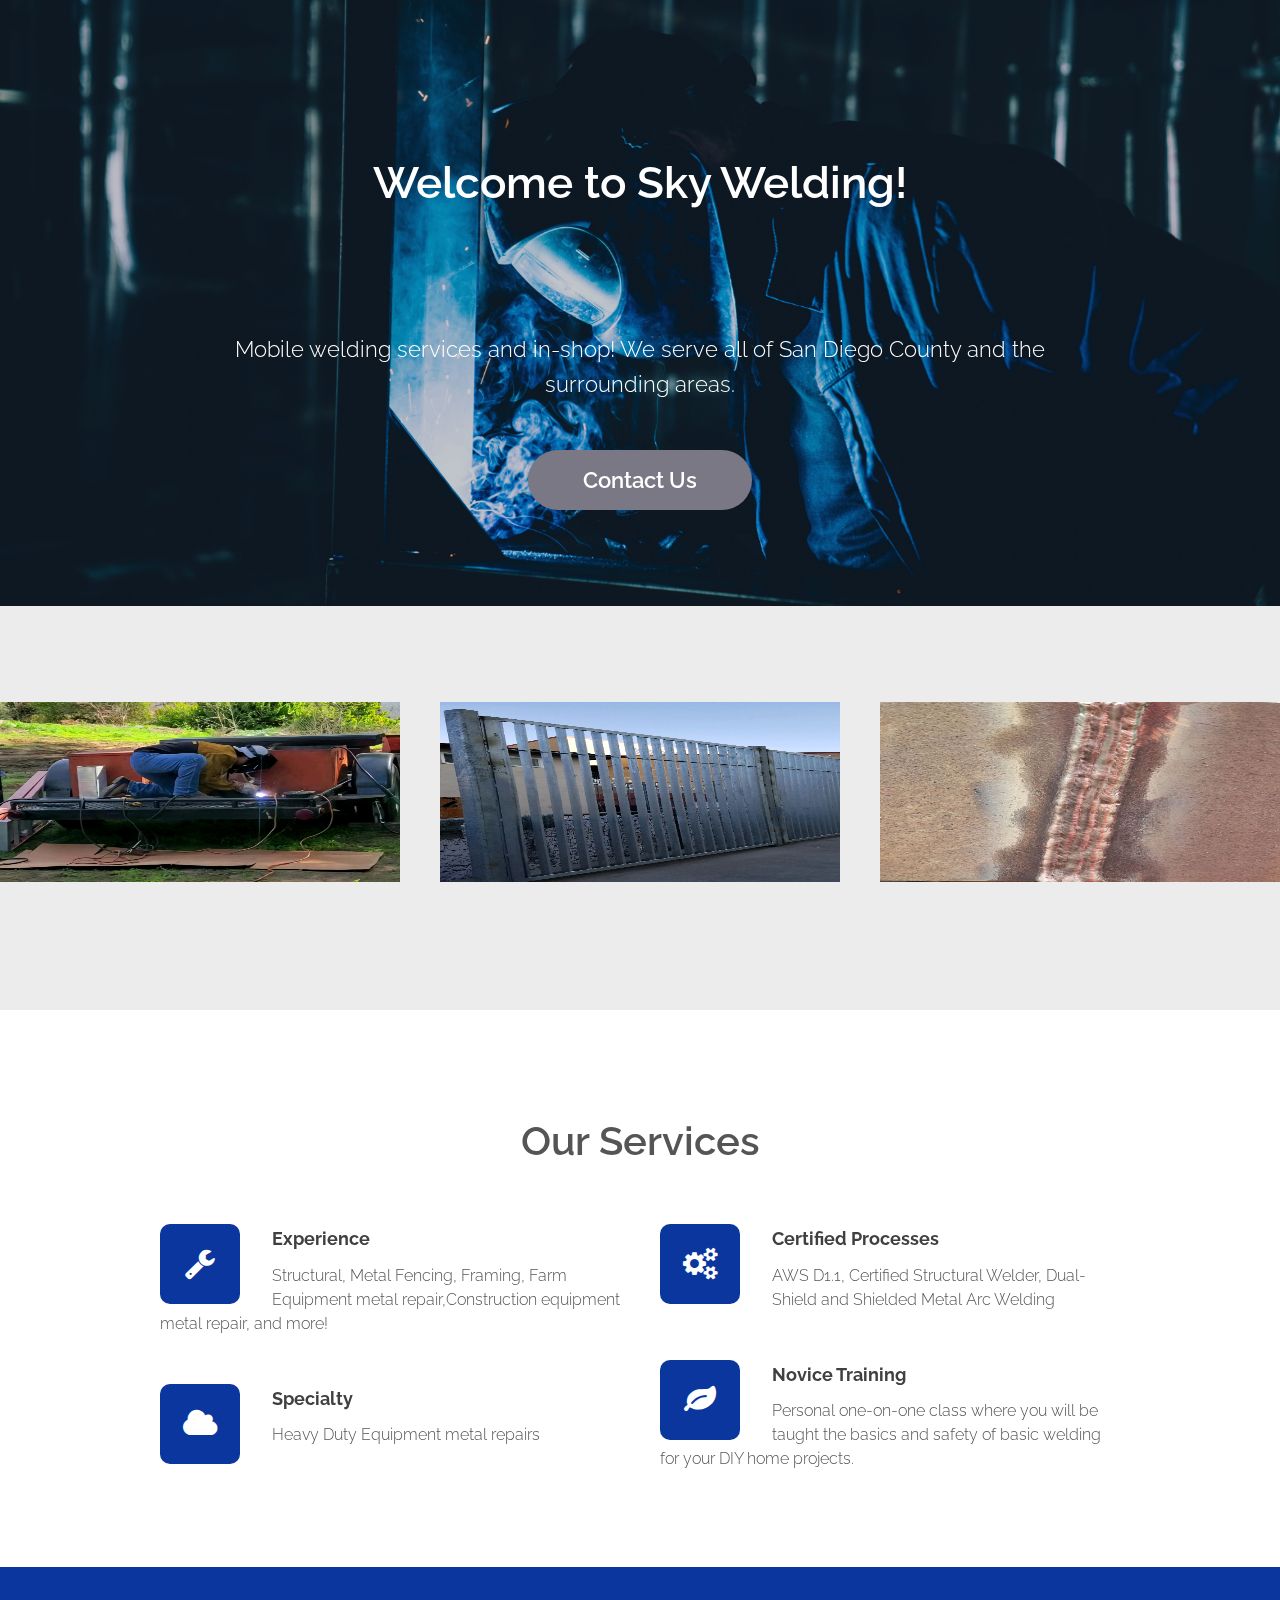
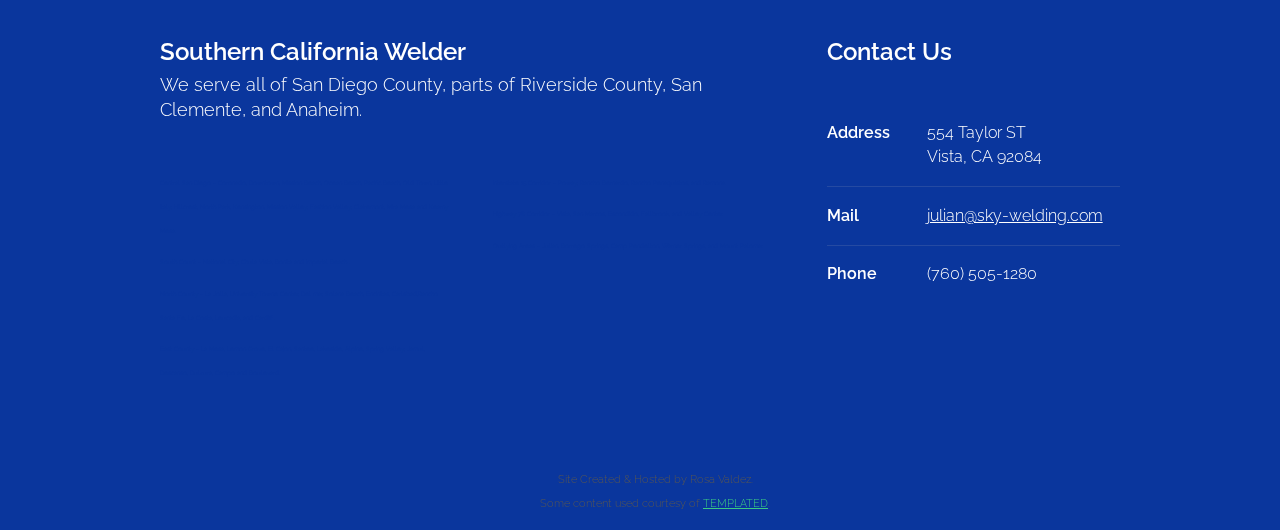
==== index.html @ 7211924f "initial commit to GH" ====
<!DOCTYPE HTML>
<!--
	Horizons by TEMPLATED
	templated.co @templatedco
	Released for free under the Creative Commons Attribution 3.0 license (templated.co/license)
--><html><head><title>Sky-Welding</title><meta http-equiv="content-type" content="text/html; charset=utf-8"><meta name="description" content=""><meta name="keywords" content=""><meta name="robots" content="index, follow, max-image-preview:large, max-snippet:-1, max-video-preview:-1"><!--[if lte IE 8]><script src="css/ie/html5shiv.js"></script><![endif]--><script src="js/jquery.min.js"></script><script src="js/jquery.dropotron.min.js"></script><script src="js/skel.min.js"></script><script src="js/skel-layers.min.js"></script><script src="js/init.js"></script><noscript>
			<link rel="stylesheet" href="css/skel.css"><link rel="stylesheet" href="css/style.css"></noscript><!--[if lte IE 8]><link rel="stylesheet" href="css/ie/v8.css" /><![endif]--></head><body class="homepage">

		<!-- Header -->
			<div id="header">
				<div class="container">
						
					<!-- Logo -->
						<!-- <h1><a href="#" id="logo">Sky Welding</a></h1> -->
					
					<!-- Nav -->
						<!-- <nav id="nav"><ul><li><a href="index.html">Home</a></li>
								<li>
									<a href="">Dropdown</a>
									<ul><li><a href="#">Lorem ipsum dolor</a></li>
										<li><a href="#">Magna phasellus</a></li>
										<li><a href="#">Etiam dolore nisl</a></li>
										<li>
											<a href="">Phasellus consequat</a>
											<ul><li><a href="#">Lorem ipsum dolor</a></li>
												<li><a href="#">Phasellus consequat</a></li>
												<li><a href="#">Magna phasellus</a></li>
												<li><a href="#">Etiam dolore nisl</a></li>
												<li><a href="#">Veroeros feugiat</a></li>
											</ul></li>
										<li><a href="#">Veroeros feugiat</a></li>
									</ul></li>
								<li><a href="left-sidebar.html">Left Sidebar</a></li>
								<li><a href="right-sidebar.html">Right Sidebar</a></li>
								<li><a href="no-sidebar.html">No Sidebar</a></li>
							</ul>
            </nav> -->
              
              <!-- Banner --><div id="banner">
							<div class="container">
								<section><header class="major"><h2>Welcome to Sky Welding!</h2><p>&nbsp;</p><p>&nbsp;</p>
										<span class="byline">Mobile welding services and in-shop! We serve all of San Diego County and the surrounding areas.</span>
									</header><a href="#" class="button alt">Contact Us</a>
								</section></div>
						</div>

				</div>
			</div>

		<!-- Featured -->
			<div class="wrapper style2">
					</header><div class="row no-collapse-1">
						<section class="4u"><a href="#" class="image feature"><img src="images/pic10.jpg" alt="" width="368" height="180"></a>
							
						</section><section class="4u"><a href="#" class="image feature"><img src="images/pic08.jpg" alt="" width="368" height="180"></a>
							
						</section><section class="4u"><a href="#" class="image feature"><img src="images/pic09.jpg" alt="" width="368" height="180"></a>
							
						</section></div>
				</section></div>

		<!-- Main -->
			<div id="main" class="wrapper style1">
				<section class="container"><header class="major"><h2>Our Services</h2>
					</header><div class="row">
					
						<!-- Content -->
							<div class="6u">
								<section><ul class="style"><li>
											<span class="fa fa-wrench"></span>
											<h3>Experience</h3>
											<span>Structural, Metal Fencing, Framing, Farm Equipment metal repair,Construction equipment metal repair, and more!</span>
										</li>
										<li>
											<span class="fa fa-cloud"></span>
											<h3>Specialty</h3>
											<span>Heavy Duty Equipment metal repairs</span>
										</li>
									</ul></section></div>
							<div class="6u">
								<section><ul class="style"><li>
											<span class="fa fa-cogs"></span>
											<h3>Certified Processes</h3>
											<span>AWS D1.1, Certified Structural Welder, Dual-Shield and Shielded Metal Arc Welding</span>
										</li>
										<li>
											<span class="fa fa-leaf"></span>
											<h3>Novice Training</h3>
											<span>Personal one-on-one class where you will be taught the basics and safety of basic welding for your DIY home projects.</span>
										</li>
									</ul></section></div>

					</div>
				</section></div>

		<!-- Footer -->
			<div id="footer">
				<div class="container">

					<!-- Lists -->
						<div class="row">
							<div class="8u">
								<section><header class="major"><h2>Southern California Welder </h2>
										<span class="byline">We serve all of San Diego County, parts of Riverside County, San Clemente, and Anaheim.</span>
									</header><div class="row">
										<section class="6u">
                      <ul class="default">
                        <li class="hiddenText">Central San Diego - Coronado, Downtown, Mission Beach, Ocean Beach, Pacific Beach, Old Town, Little Italy, Hillcrest, North Park, Kensington, MIssion Valley, Fashion Valley, Clairemont, Mira Mesa and Kearny Mesa.</li>
												<li class="hiddenText">South Count - National City, Chula Vista, Bonita and Imperial Beach .</li>
												<li class="hiddenText">North County - La Jolla, University Towne Center, Del mar, Solana Beach, Encinitas, Carlsbad,Rancho Santa Fe, La Costa, Leucadia, and Cardiff .</li>
												<li class="hiddenText">East County - La Mesa, Lemon Grove, El Cajon, Santee, Lakeside, Alpine, Spring Valley, Jamul, Descanso, Dulzura, Campo and Boulevard.</li>
											</ul>
                    </section>
                    <section class="6u">
                      <ul class="default">
                        <li class="hiddenText">Interstate 15 Corridor - Poway, Rancho Bernardo, Rancho Penaquistos, and Ramona.</li>
												<li class="hiddenText">Highway 78 Corridor - Vista, San Marcos, Escondido, Fallbrook, and Valley Center.</li>
												<li class="hiddenText">Outlying Areas - Julian, Borrego Springs, Camp Pendelton, Warner Springs, and Mount Palomar.</li>
											</ul></section></div>
								</section></div>
							<div class="4u">
								<section><header class="major"><h2>Contact Us</h2>
									</header><ul class="contact"><li>
											<span class="address">Address</span>
											<span>554 Taylor ST <br>Vista, CA 92084</span>
										</li>
										<li>
											<span class="mail">Mail</span>
											<span><a href="#">julian@sky-welding.com</a></span>
										</li>
										<li>
											<span class="phone">Phone</span>
											<span>(760) 505-1280</span>
										</li>
									</ul></section></div>
						</div>

				</div>
			</div>
		<div class="copyright">
			Site Created & Hosted by Rosa Valdez. <br/>Some content used courtesy of <a href="https://templated.co/">TEMPLATED</a>.
		</div>
	</body></html>
---- css/skel.css ----
/* Resets (http://meyerweb.com/eric/tools/css/reset/ | v2.0 | 20110126 | License: none (public domain)) */

	html,body,div,span,applet,object,iframe,h1,h2,h3,h4,h5,h6,p,blockquote,pre,a,abbr,acronym,address,big,cite,code,del,dfn,em,img,ins,kbd,q,s,samp,small,strike,strong,sub,sup,tt,var,b,u,i,center,dl,dt,dd,ol,ul,li,fieldset,form,label,legend,table,caption,tbody,tfoot,thead,tr,th,td,article,aside,canvas,details,embed,figure,figcaption,footer,header,hgroup,menu,nav,output,ruby,section,summary,time,mark,audio,video{margin:0;padding:0;border:0;font-size:100%;font:inherit;vertical-align:baseline;}article,aside,details,figcaption,figure,footer,header,hgroup,menu,nav,section{display:block;}body{line-height:1;}ol,ul{list-style:none;}blockquote,q{quotes:none;}blockquote:before,blockquote:after,q:before,q:after{content:'';content:none;}table{border-collapse:collapse;border-spacing:0;}body{-webkit-text-size-adjust:none}

/* Box Model */

	*, *:before, *:after {
		-moz-box-sizing: border-box;
		-webkit-box-sizing: border-box;
		box-sizing: border-box;
	}

/* Container */

	body {
		/* min-width: (containers) */
		min-width: 1200px;
	}

	.container {
		margin-left: auto;
		margin-right: auto;
		
		/* width: (containers) */
		width: 1200px;
	}

	/* Modifiers */
	
		.container.small {
			/* width: (containers) * 0.75; */
			width: 900px;
		}

		.container.big {
			width: 100%;

			/* max-width: (containers) * 1.25; */
			max-width: 1500px;

			/* min-width: (containers); */
			min-width: 1200px;
		}

/* Grid */

	.\31 2u { width: 100% }
	.\31 1u { width: 91.6666666667% }
	.\31 0u { width: 83.3333333333% }
	.\39 u { width: 75% }
	.\38 u { width: 66.6666666667% }
	.\37 u { width: 58.3333333333% }
	.\36 u { width: 50% }
	.\35 u { width: 41.6666666667% }
	.\34 u { width: 33.3333333333% }
	.\33 u { width: 25% }
	.\32 u { width: 16.6666666667% }
	.\31 u { width: 8.3333333333% }
	.\-11u { margin-left: 91.6666666667% }
	.\-10u { margin-left: 83.3333333333% }
	.\-9u { margin-left: 75% }
	.\-8u { margin-left: 66.6666666667% }
	.\-7u { margin-left: 58.3333333333% }
	.\-6u { margin-left: 50% }
	.\-5u { margin-left: 41.6666666667% }
	.\-4u { margin-left: 33.3333333333% }
	.\-3u { margin-left: 25% }
	.\-2u { margin-left: 16.6666666667% }
	.\-1u { margin-left: 8.3333333333% }

	/* Rows */

		.row > * {
			float: left;
		}

		.row:after {
			content: '';
			display: block;
			clear: both;
			height: 0;
		}

		.row:first-child > * {
			padding-top: 0 !important;
		}

		/* Normal */

			.row > * {
				/* padding-left: (gutters) */
				padding-left: 40px;
			}

			.row + .row > * {
				/* padding: (gutters) 0 0 (gutters) */
				padding: 40px 0 0 40px;
			}

			.row {
				/* margin-left: -(gutters) */
				margin-left: -40px;
			}

		/* Flush */

			.row.flush > * {
				padding-left: 0;
			}

			.row + .row.flush > * {
				padding: 0;
			}

			.row.flush {
				margin-left: 0;
			}

		/* Quarter */

			.row.quarter > * {
				/* padding-left: (gutters * 0.25) */
				padding-left: 10px;
			}

			.row + .row.quarter > * {
				/* padding: (gutters * 0.25) 0 0 (gutters * 0.25) */
				padding: 10px 0 0 10px;
			}

			.row.quarter {
				/* margin-left: -(gutters * 0.25) */
				margin-left: -10px;
			}

		/* Half */

			.row.half > * {
				/* padding-left: (gutters * 0.5) */
				padding-left: 20px;
			}

			.row + .row.half > * {
				/* padding: (gutters * 0.5) 0 0 (gutters * 0.5) */
				padding: 20px 0 0 20px;
			}

			.row.half {
				/* margin-left: -(gutters * 0.5) */
				margin-left: -20px;
			}

		/* One and (a) Half */

			.row.oneandhalf > * {
				/* padding-left: (gutters * 1.5) */
				padding-left: 60px;
			}

			.row + .row.oneandhalf > * {
				/* padding: (gutters * 1.5) 0 0 (gutters * 1.5) */
				padding: 60px 0 0 60px;
			}

			.row.oneandhalf {
				/* margin-left: -(gutters * 1.5) */
				margin-left: -60px;
			}

		/* Double */

			.row.double > * {
				/* padding-left: (gutters * 2) */
				padding-left: 80px;
			}

			.row + .row.double > * {
				/* padding: (gutters * 2) 0 0 (gutters * 2) */
				padding: 80px 0 0 80px;
			}

			.row.double {
				/* margin-left: -(gutters * 2) */
				margin-left: -80px;
			}
---- css/style.css ----
/*
	Horizons by TEMPLATED
	templated.co @templatedco
	Released for free under the Creative Commons Attribution 3.0 license (templated.co/license)
*/
@import url("font-awesome.min.css");
@import url("//fonts.googleapis.com/css?family=Raleway:100,200,300,400,500,600,700,800,900");

/* Basic */

	body {
		background: #0A369D;
	}

	body, input, select, textarea {
		color: #555555;
		font-family: 'Raleway', sans-serif;
		font-size: 13pt;
		font-weight: 300;
		line-height: 1.75em;
	}
.image.fit img {
	width: 100%;
	height: auto;
}
	a {
		color: #3ac984;
		text-decoration: underline;
	}

		a:hover {
			text-decoration: none;
		}

	strong, b {
		font-weight: 700;
	}

	em, i {
		font-style: italic;
	}

	p, ul, ol, dl, table, blockquote {
		margin: 0 0 2em 0;
	}

	h1, h2, h3, h4, h5, h6 {
		color: inherit;
		font-weight: 700;
		line-height: 1.75em;
		margin-bottom: 1em;
	}

		h1 a, h2 a, h3 a, h4 a, h5 a, h6 a {
			color: inherit;
			text-decoration: none;
		}

	h2 {
		font-size: 1.5em;
	}

	h3 {
		font-size: 1.25em;
	}

	sub {
		font-size: 0.8em;
		position: relative;
		top: 0.5em;
	}

	sup {
		font-size: 0.8em;
		position: relative;
		top: -0.5em;
	}

	hr {
		border-top: solid 1px #888888;
		border: 0;
		margin-bottom: 1.5em;
	}

	blockquote {
		border-left: solid 0.5em #888888;
		font-style: italic;
		padding: 1em 0 1em 2em;
	}

	section.special, article.special {
		text-align: center;
	}

	header.major {
		padding-bottom: 4em;
	}

	header h2 {
		margin: 0;
		padding: 0;
		font-size: 3em;
		font-weight: 600;
	}

	header .byline {
		font-size: 1.6em;
	}

	footer > :last-child {
		margin-bottom: 0;
	}

	footer.major {
		padding-top: 3em;
	}

/* Form */

	input[type="text"],
	input[type="password"],
	input[type="email"],
	textarea {
		-moz-appearance: none;
		-webkit-appearance: none;
		-o-appearance: none;
		-ms-appearance: none;
		appearance: none;
		background: none;
		border: solid 1px #888888;
		color: inherit;
		display: block;
		outline: 0;
		padding: 0.75em;
		text-decoration: none;
		width: 100%;
	}

		input[type="text"]:focus,
		input[type="password"]:focus,
		input[type="email"]:focus,
		textarea:focus {
			border-color: #543ac9;
		}

	input[type="text"],
	input[type="password"],
	input[type="email"] {
		line-height: 1em;
	}

	::-webkit-input-placeholder {
		color: inherit;
		opacity: 0.5;
		position: relative;
		top: 3px;
	}

	:-moz-placeholder {
		color: inherit;
		opacity: 0.5;
	}

	::-moz-placeholder {
		color: inherit;
		opacity: 0.5;
	}

	:-ms-input-placeholder {
		color: inherit;
		opacity: 0.5;
	}

	.formerize-placeholder {
		color: rgba(85, 85, 85, 0.5) !important;
	}

/* Image */

	.image {
		border: 0;
		position: relative;
	}

		.image.fit {
			display: block;
		}

			.image.fit img {
				display: block;
				width: 100%;
			}

		.image.feature {
			display: block;
			margin: 0 0 2em 0;
		}

			.image.feature img {
				display: block;
				width: 100%;
			}

/* Icon */

	.icon {
		position: relative;
	}

		.icon:before {
			content: "";
			-moz-osx-font-smoothing: grayscale;
			-webkit-font-smoothing: antialiased;
			font-family: FontAwesome;
			font-style: normal;
			font-weight: normal;
			text-transform: none !important;
		}

		.icon > .label {
			display: none;
		}

/* Lists */

	ol.default {
		list-style: decimal;
		padding-left: 1.25em;
	}

		ol.default li {
			padding-left: 0.25em;
		}

	ul {
		margin: 0;
		padding: 0;
	}

		ul.default {
			list-style: none;
		}

			ul.default li {
				display: block;
				padding: 0.60em 0;
				border-top: 1px solid;
				border-color: rgba(192, 192, 192, 0.15);
			}

			ul.default > :first-child {
				padding-top: 0;
				border-top: none;
			}

		ul.icons {
			cursor: default;
		}

			ul.icons li {
				display: inline-block;
				line-height: 1em;
				padding-left: 0.5em;
			}

				ul.icons li:first-child {
					padding-left: 0;
				}

		ul.actions {
			cursor: default;
		}

			ul.actions:last-child {
				margin-bottom: 0;
			}

			ul.actions li {
				display: inline-block;
				padding: 0 0 0 1.5em;
			}

				ul.actions li:first-child {
					padding: 0;
				}

			ul.actions.vertical li {
				display: block;
				padding: 1.5em 0 0 0;
			}

				ul.actions.vertical li:first-child {
					padding: 0;
				}

		ul.contact li {
			padding: 1.05em 0;
			border-top: 1px solid;
			border-color: rgba(192, 192, 192, 0.15);
		}

			ul.contact li > span {
				display: inline-block;
			}

			ul.contact li .address, ul.contact li .mail, ul.contact li .phone {
				float: left;
				width: 100px;
				font-weight: 600;
			}

		ul.contact > :first-child {
			padding-top: 0;
			border-top: none;
		}

		ul.style li {
			clear: both;
			display: block;
			padding-top: 3em;
		}

		ul.style > :first-child {
			padding-top: 0;
		}

		ul.style h3 {
			display: block;
			margin: 0;
			padding-bottom: 0.50em;
			font-size: 1.1em;
			font-weight: 700;
			color: #404040;
		}

		ul.style .fa {
			float: left;
			display: inline-block;
			width: 80px;
			height: 80px;
			margin-right: 1em;
			background: #0A369D;
			line-height: 80px;
			text-align: center;
			border-radius: 10px;
			font-size: 2em;
			color: white;
		}

		ul.list {
			list-style: none;
		}

			ul.list li {
				display: block;
				padding: 0.60em 0;
				border-top: 1px solid;
				border-color: red;
			}

			ul.list > :first-child {
				padding-top: 0;
				border-top: none;
			}

/* Tables */

	table {
		width: 100%;
	}

		table.default {
			width: 100%;
		}

			table.default tbody tr {
				border-bottom: solid 1px #888888;
			}

			table.default td {
				padding: 0.5em 1em 0.5em 1em;
			}

			table.default th {
				font-weight: 700;
				padding: 0.5em 1em 0.5em 1em;
				text-align: left;
			}

			table.default thead {
				background: #555555;
				color: #fff;
			}

/* Button */

	input[type="submit"],
	input[type="reset"],
	input[type="button"],
	.button {
		-moz-appearance: none;
		-webkit-appearance: none;
		-o-appearance: none;
		-ms-appearance: none;
		appearance: none;
		-moz-transition: background-color 0.2s ease-in-out;
		-webkit-transition: background-color 0.2s ease-in-out;
		-o-transition: background-color 0.2s ease-in-out;
		-ms-transition: background-color 0.2s ease-in-out;
		transition: background-color 0.2s ease-in-out;
		background: #797884;
		border-radius: 40px;
		border: 0;
		color: white;
		cursor: pointer;
		display: inline-block;
		padding: 0.80em 2em;
		text-align: center;
		text-decoration: none;
		font-size: 1.4em;
		font-weight: 600;
		min-width: 10em;
	}

		input[type="submit"]:hover,
		input[type="reset"]:hover,
		input[type="button"]:hover,
		.button:hover {
			background-color: #5d5d64;
		}

		input[type="submit"].fit,
		input[type="reset"].fit,
		input[type="button"].fit,
		.button.fit {
			width: 100%;
		}

		input[type="submit"].small,
		input[type="reset"].small,
		input[type="button"].small,
		.button.small {
			font-size: 0.8em;
		}

/* Wrapper */

	.wrapper.style1 {
		background: #fff;
	}

	.wrapper.style2 {
		background: #ececec;
		padding: 6em 0;
		text-align: center;
	}

	.wrapper.style3 {
		padding: 2em 0 3.5em 0;
		background: #ececec;
	}

		.wrapper.style3 span {
			display: inline-block;
			padding-top: 0.80em;
			font-size: 2em;
			font-weight: 600;
		}

		.wrapper.style3 .button {
			float: right;
		}

/* Header */

	#header {
		background: #333333 url("../images/pic07.jpg") no-repeat;
		background-size: cover;
		color: #fff;
		padding: 6em 0;
		text-align: center;
		background-position: 0% 65%;
		position: relative;
	}

		#header:before {
			content: '';
			position: absolute;
			left: 0;
			top: 0;
			width: 100%;
			height: 100%;
			background: rgba(16, 32, 48, 0.25);
		}

		#header > * {
			position: relative;
			z-index: 1;
		}

	.homepage #header {
		padding: 8em 0;
		background-position: center;
	}

	#logo {
		font-size: 2em;
	}

	#nav > ul {
		margin: 0;
	}

		#nav > ul > li {
			border-radius: 10px 10px 0 0;
			display: inline-block;
			margin-left: 0.5em;
			padding: 0.5em 1.5em;
		}

			#nav > ul > li a {
				color: #FFF;
				text-decoration: none;
				font-size: 1.2em;
			}

			#nav > ul > li:first-child {
				margin-left: 0;
			}

			#nav > ul > li:hover a {
				color: #fff;
			}

			#nav > ul > li.active {
				background: #3ac984;
			}

				#nav > ul > li.active a {
					color: white;
				}

			#nav > ul > li > ul {
				display: none;
			}

/* Dropotron */

	.dropotron {
		margin-top: -2px;
		background: #3ac984;
		border-radius: 10px;
		color: white;
		min-width: 12em;
		padding: 1em 0;
	}

		.dropotron > li {
			line-height: 2em;
			padding: 0 1em;
		}

			.dropotron > li > a {
				color: #FFF;
				text-decoration: none;
			}

			.dropotron > li.active > a, .dropotron > li:hover > a {
				color: #FFF;
			}

		.dropotron.level-0 {
			border-radius: 0 10px 10px 10px;
			font-size: 1em;
		}

/* Banner */

	#banner {
		text-align: center;
		padding: 4em 0 0 0;
	}

		#banner .major h2 {
			font-size: 3.5em;
		}

		#banner .major .byline {
			display: block;
			margin: 0em 2em;
			line-height: 1.6em;
			font-size: 1.5em;
		}
		
		#banner a {
			color: inherit;
		}

/* Main */

	.no-sidebar #main .major, .left-sidebar #main .major, .right-sidebar #main .major {
		text-align: left;
	}

	.homepage #main .major {
		text-align: center;
	}

	#main {
		padding: 6em 0;
	}

		#main .sidebar .major {
			padding-bottom: 2em;
		}

			#main .sidebar .major h2 {
				font-size: 1.8em;
			}

		#main .sidebar .default li {
			border-color: #cdcdcd;
		}

		#main .sidebar .default a {
			color: #464646;
		}

		#main .sidebar > :first-child {
			margin-bottom: 3em;
		}

/* Footer */

	#footer {
		padding: 4em 0;
		color: #fff;
	}

		#footer .major h2 {
			font-size: 2em;
			color: #FFF;
		}

		#footer .major .byline {
			font-size: 1.1em;
		}

		.copyright {
			width: 100%;
			text-align: center;
			margin: 15px;
      font-size: .7em;
		}

		#footer a {
			color: inherit;
		}

.hiddenText {
  font-size: 6px;
  color: #0A369D;
  border-top: none !important;
}
---- css/ie/v8.css ----
/*
	Horizons by TEMPLATED
	templated.co @templatedco
	Released for free under the Creative Commons Attribution 3.0 license (templated.co/license)
*/

	.button {
		position: relative;
		-ms-behavior: url("css/ie/PIE.htc");
	}

	ul.style .fa {
		position: relative;
		-ms-behavior: url("css/ie/PIE.htc");
	}

	#nav > ul > li {
		position: relative;
		-ms-behavior: url("css/ie/PIE.htc");
	}

/* Dropotron */

	.dropotron {
		position: relative;
		-ms-behavior: url("css/ie/PIE.htc");
	}

		.dropotron.level-0 {
			position: relative;
			-ms-behavior: url("css/ie/PIE.htc");
		}
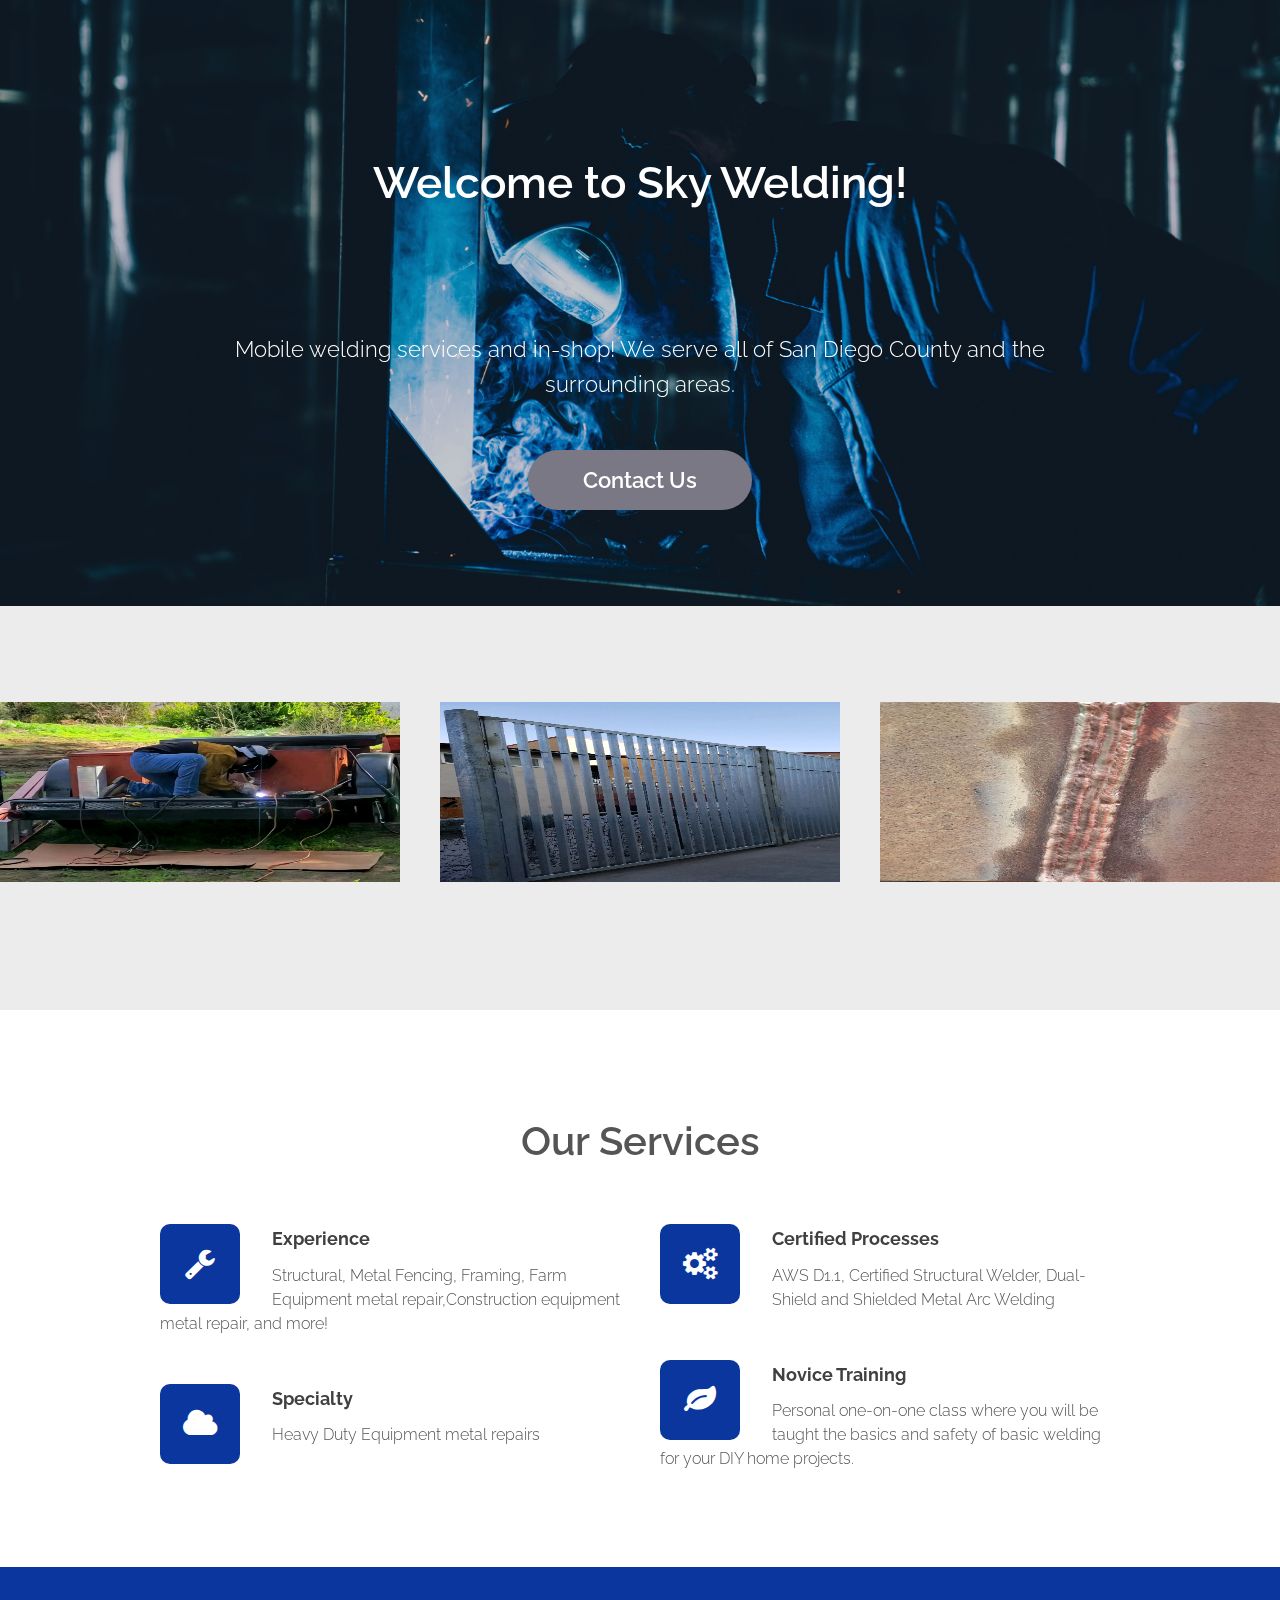
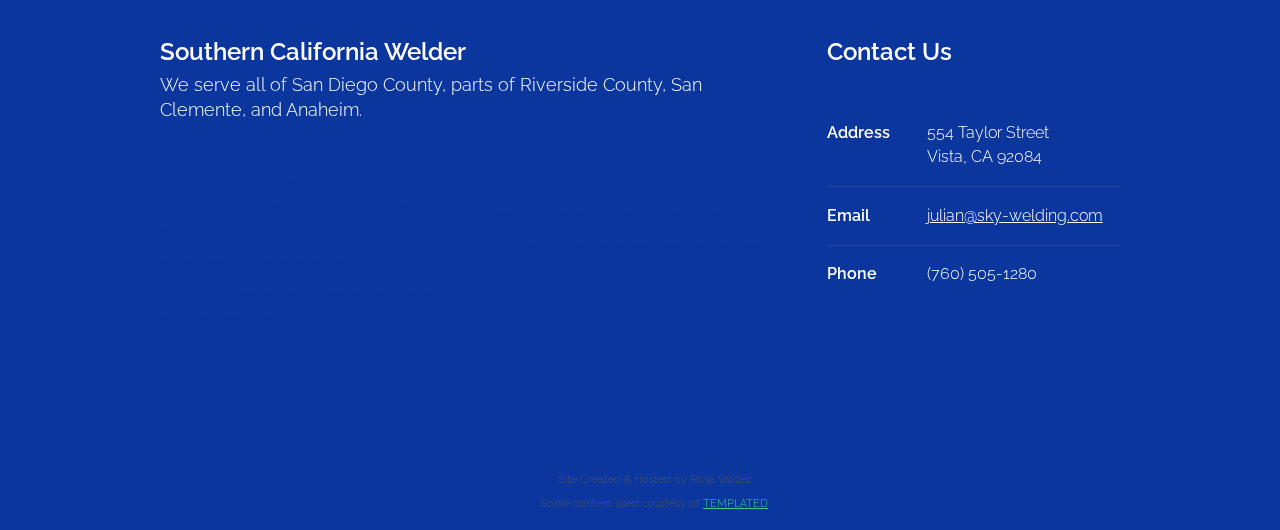
==== commit 66b001e4: "Fixed some spelling" ====
--- a/index.html
+++ b/index.html
@@ -100,9 +100,10 @@
 					<!-- Lists -->
 						<div class="row">
 							<div class="8u">
-								<section><header class="major"><h2>Southern California Welder </h2>
+								<section><header class="major"><h2>Southern California Welder</h2>
 										<span class="byline">We serve all of San Diego County, parts of Riverside County, San Clemente, and Anaheim.</span>
-									</header><div class="row">
+									</header>
+                  <div class="row">
 										<section class="6u">
                       <ul class="default">
                         <li class="hiddenText">Central San Diego - Coronado, Downtown, Mission Beach, Ocean Beach, Pacific Beach, Old Town, Little Italy, Hillcrest, North Park, Kensington, MIssion Valley, Fashion Valley, Clairemont, Mira Mesa and Kearny Mesa.</li>
@@ -116,16 +117,19 @@
                         <li class="hiddenText">Interstate 15 Corridor - Poway, Rancho Bernardo, Rancho Penaquistos, and Ramona.</li>
 												<li class="hiddenText">Highway 78 Corridor - Vista, San Marcos, Escondido, Fallbrook, and Valley Center.</li>
 												<li class="hiddenText">Outlying Areas - Julian, Borrego Springs, Camp Pendelton, Warner Springs, and Mount Palomar.</li>
-											</ul></section></div>
-								</section></div>
+											</ul>
+                    </section>
+                  </div>
+								</section>
+              </div>
 							<div class="4u">
 								<section><header class="major"><h2>Contact Us</h2>
 									</header><ul class="contact"><li>
 											<span class="address">Address</span>
-											<span>554 Taylor ST <br>Vista, CA 92084</span>
+											<span>554 Taylor Street <br>Vista, CA 92084</span>
 										</li>
 										<li>
-											<span class="mail">Mail</span>
+											<span class="mail">Email</span>
 											<span><a href="#">julian@sky-welding.com</a></span>
 										</li>
 										<li>
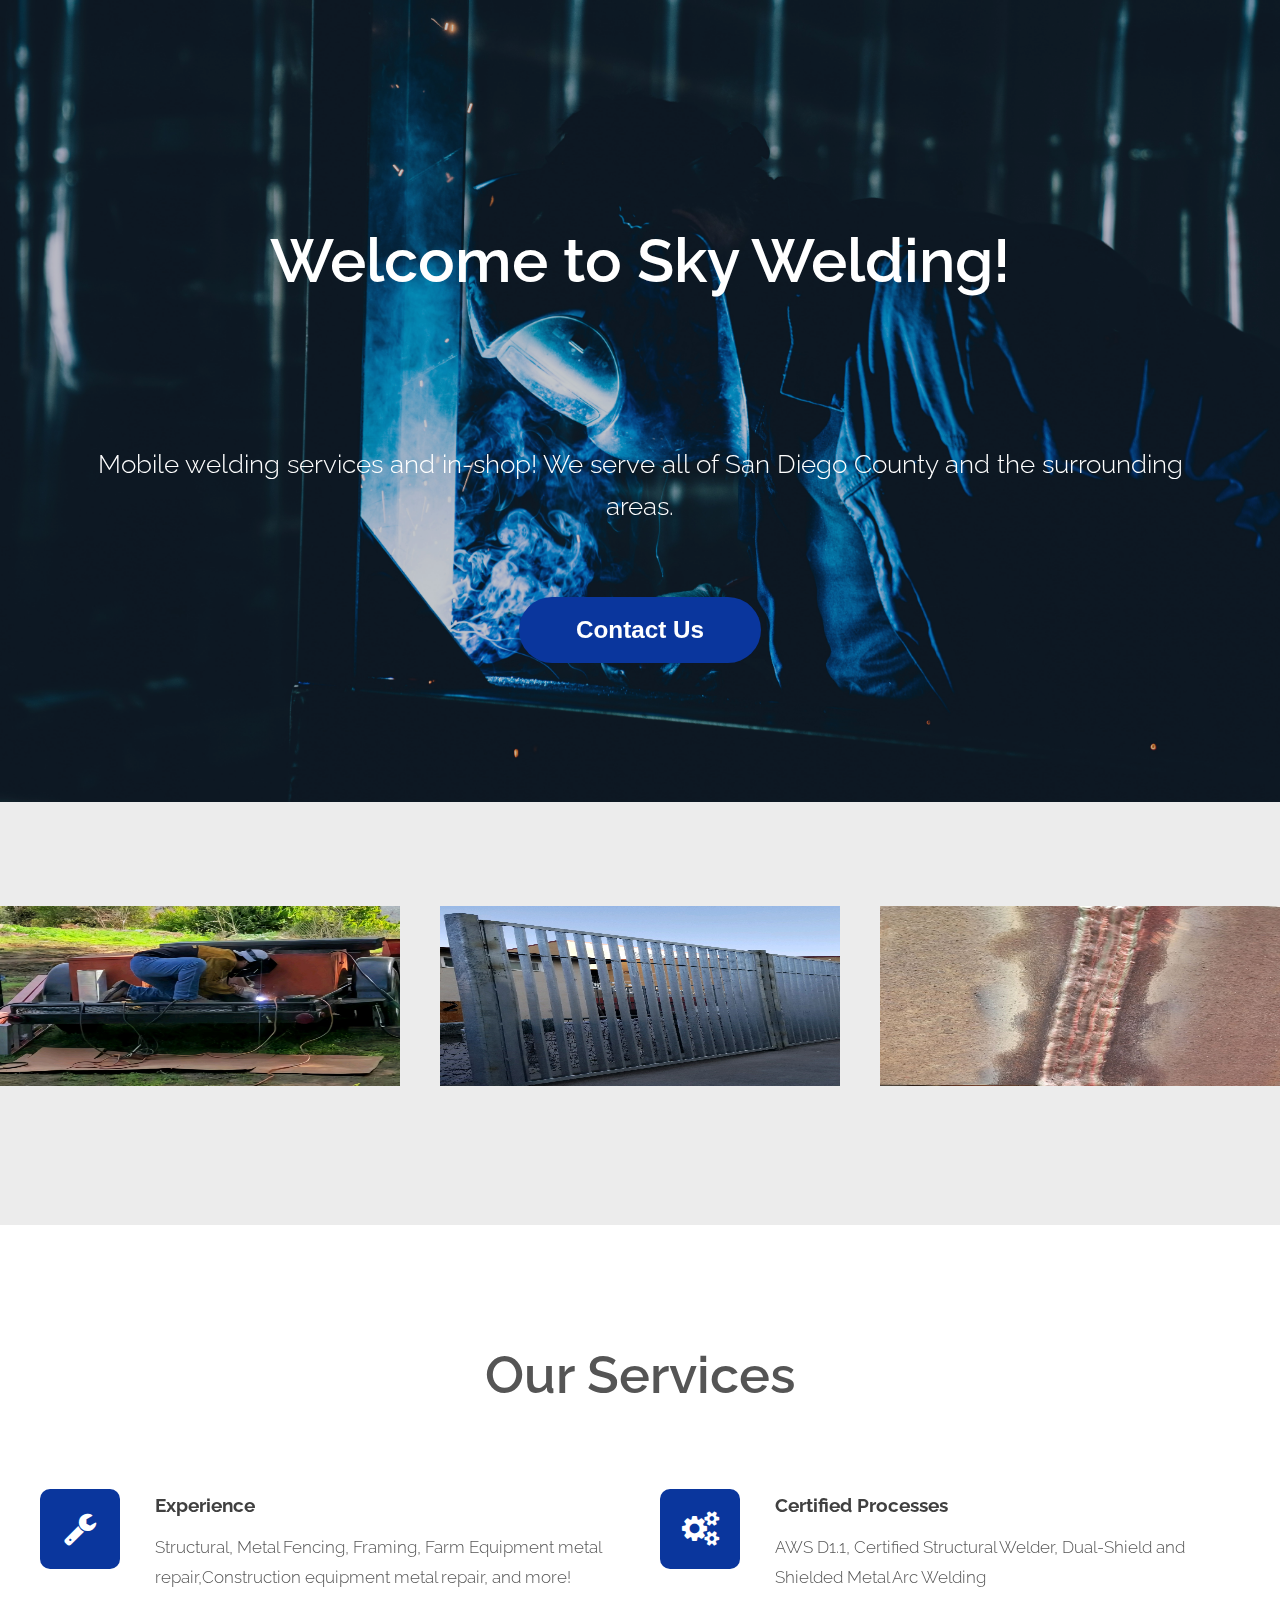
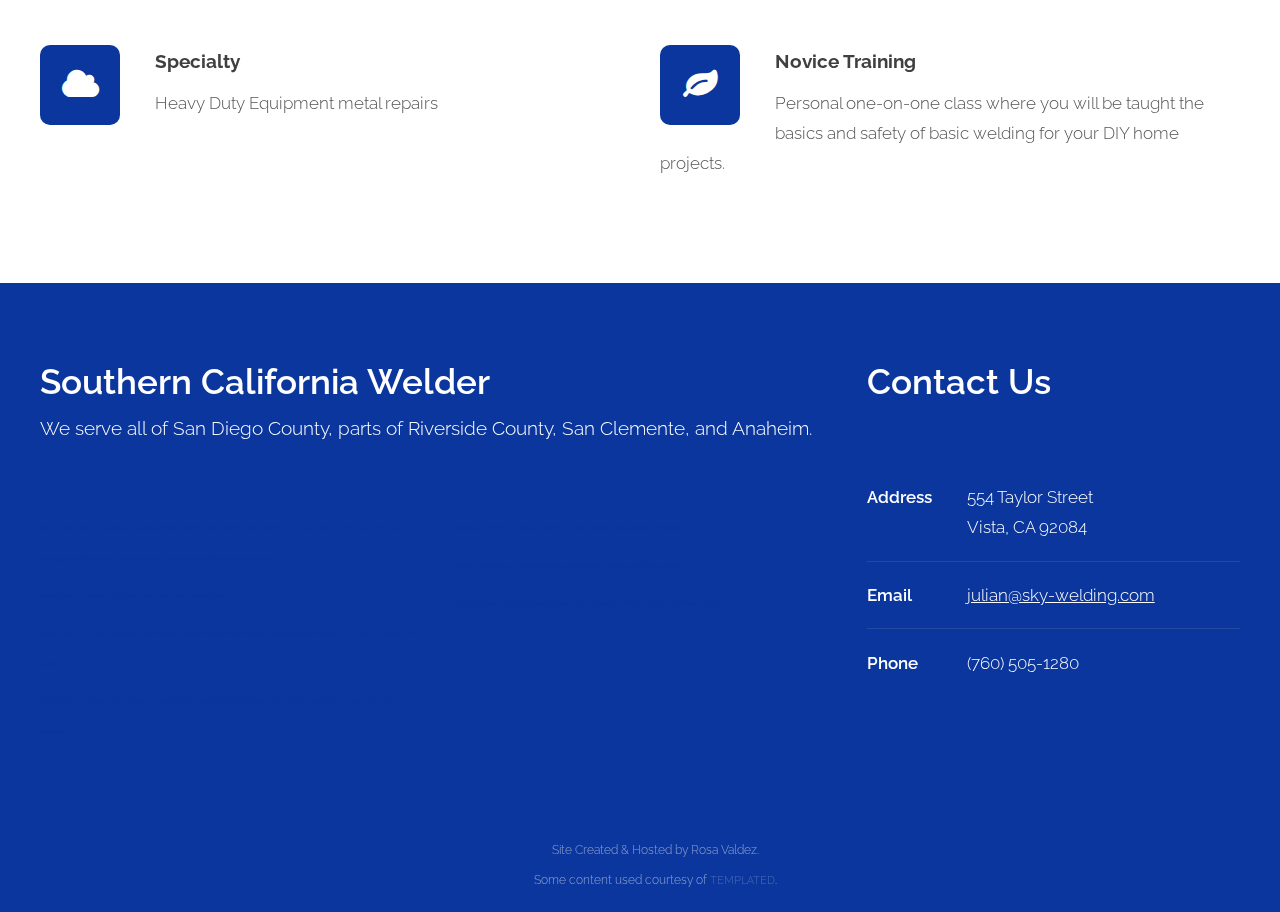
==== commit 61dd33ab: "added contact us modal, fixed code indentation" ====
--- a/index.html
+++ b/index.html
@@ -1,147 +1,175 @@
 <!DOCTYPE HTML>
-<!--
-	Horizons by TEMPLATED
-	templated.co @templatedco
-	Released for free under the Creative Commons Attribution 3.0 license (templated.co/license)
---><html><head><title>Sky-Welding</title><meta http-equiv="content-type" content="text/html; charset=utf-8"><meta name="description" content=""><meta name="keywords" content=""><meta name="robots" content="index, follow, max-image-preview:large, max-snippet:-1, max-video-preview:-1"><!--[if lte IE 8]><script src="css/ie/html5shiv.js"></script><![endif]--><script src="js/jquery.min.js"></script><script src="js/jquery.dropotron.min.js"></script><script src="js/skel.min.js"></script><script src="js/skel-layers.min.js"></script><script src="js/init.js"></script><noscript>
-			<link rel="stylesheet" href="css/skel.css"><link rel="stylesheet" href="css/style.css"></noscript><!--[if lte IE 8]><link rel="stylesheet" href="css/ie/v8.css" /><![endif]--></head><body class="homepage">
-
+<html>
+  <head>
+    <title>Sky-Welding</title>
+    <meta http-equiv="content-type" content="text/html; charset=utf-8">
+    <meta name="description" content="">
+    <meta name="keywords" content="">
+    <meta name="robots" content="index, follow, max-image-preview:large, max-snippet:-1, max-video-preview:-1">
+    <script src="js/jquery.min.js"></script>
+    <script src="js/jquery.dropotron.min.js"></script>
+    <script src="js/skel.min.js"></script>
+    <script src="js/skel-layers.min.js"></script>
+    <script src="js/init.js"></script>
+    <noscript>Your browser does not support JavaScript!</noscript>
+    <link rel="stylesheet" href="css/skel.css"><link rel="stylesheet" href="css/style.css">
+  </head>
+  <body class="homepage">
 		<!-- Header -->
-			<div id="header">
-				<div class="container">
-						
-					<!-- Logo -->
-						<!-- <h1><a href="#" id="logo">Sky Welding</a></h1> -->
-					
-					<!-- Nav -->
-						<!-- <nav id="nav"><ul><li><a href="index.html">Home</a></li>
-								<li>
-									<a href="">Dropdown</a>
-									<ul><li><a href="#">Lorem ipsum dolor</a></li>
-										<li><a href="#">Magna phasellus</a></li>
-										<li><a href="#">Etiam dolore nisl</a></li>
-										<li>
-											<a href="">Phasellus consequat</a>
-											<ul><li><a href="#">Lorem ipsum dolor</a></li>
-												<li><a href="#">Phasellus consequat</a></li>
-												<li><a href="#">Magna phasellus</a></li>
-												<li><a href="#">Etiam dolore nisl</a></li>
-												<li><a href="#">Veroeros feugiat</a></li>
-											</ul></li>
-										<li><a href="#">Veroeros feugiat</a></li>
-									</ul></li>
-								<li><a href="left-sidebar.html">Left Sidebar</a></li>
-								<li><a href="right-sidebar.html">Right Sidebar</a></li>
-								<li><a href="no-sidebar.html">No Sidebar</a></li>
-							</ul>
-            </nav> -->
-              
-              <!-- Banner --><div id="banner">
-							<div class="container">
-								<section><header class="major"><h2>Welcome to Sky Welding!</h2><p>&nbsp;</p><p>&nbsp;</p>
-										<span class="byline">Mobile welding services and in-shop! We serve all of San Diego County and the surrounding areas.</span>
-									</header><a href="#" class="button alt">Contact Us</a>
-								</section></div>
-						</div>
-
-				</div>
-			</div>
+    <div id="header">
+      <div class="container">
+        <!-- Banner -->
+        <div id="banner">
+          <div class="container">
+            <section>
+              <header class="major"><h2>Welcome to Sky Welding!</h2><p>&nbsp;</p><p>&nbsp;</p>
+                <span class="byline">Mobile welding services and in-shop! We serve all of San Diego County and the surrounding areas.</span>
+              </header>
+              <button href="#" class="button alt open-button">Contact Us</button>
+            </section>
+          </div>
+        </div>
+      </div>
+    </div>
 
 		<!-- Featured -->
-			<div class="wrapper style2">
-					</header><div class="row no-collapse-1">
-						<section class="4u"><a href="#" class="image feature"><img src="images/pic10.jpg" alt="" width="368" height="180"></a>
-							
-						</section><section class="4u"><a href="#" class="image feature"><img src="images/pic08.jpg" alt="" width="368" height="180"></a>
-							
-						</section><section class="4u"><a href="#" class="image feature"><img src="images/pic09.jpg" alt="" width="368" height="180"></a>
-							
-						</section></div>
-				</section></div>
+    <div class="wrapper style2">
+        </header>
+        <div class="row no-collapse-1">
+          <section class="4u"><a href="#" class="image feature"><img src="images/pic10.jpg" alt="" width="368" height="180"></a></section>
+          <section class="4u"><a href="#" class="image feature"><img src="images/pic08.jpg" alt="" width="368" height="180"></a></section>
+          <section class="4u"><a href="#" class="image feature"><img src="images/pic09.jpg" alt="" width="368" height="180"></a></section>
+        </div>
+      </section>
+    </div>
 
 		<!-- Main -->
-			<div id="main" class="wrapper style1">
-				<section class="container"><header class="major"><h2>Our Services</h2>
-					</header><div class="row">
-					
-						<!-- Content -->
-							<div class="6u">
-								<section><ul class="style"><li>
-											<span class="fa fa-wrench"></span>
-											<h3>Experience</h3>
-											<span>Structural, Metal Fencing, Framing, Farm Equipment metal repair,Construction equipment metal repair, and more!</span>
-										</li>
-										<li>
-											<span class="fa fa-cloud"></span>
-											<h3>Specialty</h3>
-											<span>Heavy Duty Equipment metal repairs</span>
-										</li>
-									</ul></section></div>
-							<div class="6u">
-								<section><ul class="style"><li>
-											<span class="fa fa-cogs"></span>
-											<h3>Certified Processes</h3>
-											<span>AWS D1.1, Certified Structural Welder, Dual-Shield and Shielded Metal Arc Welding</span>
-										</li>
-										<li>
-											<span class="fa fa-leaf"></span>
-											<h3>Novice Training</h3>
-											<span>Personal one-on-one class where you will be taught the basics and safety of basic welding for your DIY home projects.</span>
-										</li>
-									</ul></section></div>
-
-					</div>
-				</section></div>
+    <div id="main" class="wrapper style1">
+      <section class="container">
+        <header class="major"><h2>Our Services</h2></header>
+        <div class="row">
+          <!-- Content -->
+          <div class="6u">
+            <section>
+              <ul class="style">
+                <li>
+                  <span class="fa fa-wrench"></span>
+                  <h3>Experience</h3>
+                  <span>Structural, Metal Fencing, Framing, Farm Equipment metal repair,Construction equipment metal repair, and more!</span>
+                </li>
+                <li>
+                  <span class="fa fa-cloud"></span>
+                  <h3>Specialty</h3>
+                  <span>Heavy Duty Equipment metal repairs</span>
+                </li>
+              </ul>
+            </section>
+          </div>
+          <div class="6u">
+            <section>
+              <ul class="style">
+                <li>
+                  <span class="fa fa-cogs"></span>
+                  <h3>Certified Processes</h3>
+                  <span>AWS D1.1, Certified Structural Welder, Dual-Shield and Shielded Metal Arc Welding</span>
+                </li>
+                <li>
+                  <span class="fa fa-leaf"></span>
+                  <h3>Novice Training</h3>
+                  <span>Personal one-on-one class where you will be taught the basics and safety of basic welding for your DIY home projects.</span>
+                </li>
+              </ul>
+            </section>
+          </div>
+        </div>
+      </section>
+    </div>
 
 		<!-- Footer -->
-			<div id="footer">
-				<div class="container">
-
-					<!-- Lists -->
-						<div class="row">
-							<div class="8u">
-								<section><header class="major"><h2>Southern California Welder</h2>
-										<span class="byline">We serve all of San Diego County, parts of Riverside County, San Clemente, and Anaheim.</span>
-									</header>
-                  <div class="row">
-										<section class="6u">
-                      <ul class="default">
-                        <li class="hiddenText">Central San Diego - Coronado, Downtown, Mission Beach, Ocean Beach, Pacific Beach, Old Town, Little Italy, Hillcrest, North Park, Kensington, MIssion Valley, Fashion Valley, Clairemont, Mira Mesa and Kearny Mesa.</li>
-												<li class="hiddenText">South Count - National City, Chula Vista, Bonita and Imperial Beach .</li>
-												<li class="hiddenText">North County - La Jolla, University Towne Center, Del mar, Solana Beach, Encinitas, Carlsbad,Rancho Santa Fe, La Costa, Leucadia, and Cardiff .</li>
-												<li class="hiddenText">East County - La Mesa, Lemon Grove, El Cajon, Santee, Lakeside, Alpine, Spring Valley, Jamul, Descanso, Dulzura, Campo and Boulevard.</li>
-											</ul>
-                    </section>
-                    <section class="6u">
-                      <ul class="default">
-                        <li class="hiddenText">Interstate 15 Corridor - Poway, Rancho Bernardo, Rancho Penaquistos, and Ramona.</li>
-												<li class="hiddenText">Highway 78 Corridor - Vista, San Marcos, Escondido, Fallbrook, and Valley Center.</li>
-												<li class="hiddenText">Outlying Areas - Julian, Borrego Springs, Camp Pendelton, Warner Springs, and Mount Palomar.</li>
-											</ul>
-                    </section>
-                  </div>
-								</section>
+    <div id="footer">
+      <div class="container">
+        <!-- Lists -->
+        <div class="row">
+          <div class="8u">
+            <section>
+              <header class="major">
+                <h2>Southern California Welder</h2>
+                <span class="byline">We serve all of San Diego County, parts of Riverside County, San Clemente, and Anaheim.</span>
+              </header>
+              <div class="row">
+                <section class="6u">
+                  <ul class="default">
+                    <li class="hiddenText">Central San Diego - Coronado, Downtown, Mission Beach, Ocean Beach, Pacific Beach, Old Town, Little Italy, Hillcrest, North Park, Kensington, MIssion Valley, Fashion Valley, Clairemont, Mira Mesa and Kearny Mesa.</li>
+                    <li class="hiddenText">South Count - National City, Chula Vista, Bonita and Imperial Beach .</li>
+                    <li class="hiddenText">North County - La Jolla, University Towne Center, Del mar, Solana Beach, Encinitas, Carlsbad,Rancho Santa Fe, La Costa, Leucadia, and Cardiff .</li>
+                    <li class="hiddenText">East County - La Mesa, Lemon Grove, El Cajon, Santee, Lakeside, Alpine, Spring Valley, Jamul, Descanso, Dulzura, Campo and Boulevard.</li>
+                  </ul>
+                </section>
+                <section class="6u">
+                  <ul class="default">
+                    <li class="hiddenText">Interstate 15 Corridor - Poway, Rancho Bernardo, Rancho Penaquistos, and Ramona.</li>
+                    <li class="hiddenText">Highway 78 Corridor - Vista, San Marcos, Escondido, Fallbrook, and Valley Center.</li>
+                    <li class="hiddenText">Outlying Areas - Julian, Borrego Springs, Camp Pendelton, Warner Springs, and Mount Palomar.</li>
+                  </ul>
+                </section>
               </div>
-							<div class="4u">
-								<section><header class="major"><h2>Contact Us</h2>
-									</header><ul class="contact"><li>
-											<span class="address">Address</span>
-											<span>554 Taylor Street <br>Vista, CA 92084</span>
-										</li>
-										<li>
-											<span class="mail">Email</span>
-											<span><a href="#">julian@sky-welding.com</a></span>
-										</li>
-										<li>
-											<span class="phone">Phone</span>
-											<span>(760) 505-1280</span>
-										</li>
-									</ul></section></div>
-						</div>
-
-				</div>
-			</div>
+            </section>
+          </div>
+          <div class="4u">
+            <section>
+              <header class="major"><h2>Contact Us</h2></header>
+              <ul class="contact">
+                <li>
+                  <span class="address">Address</span>
+                  <span>554 Taylor Street <br>Vista, CA 92084</span>
+                </li>
+                <li>
+                  <span class="mail">Email</span>
+                  <span><a href="#">julian@sky-welding.com</a></span>
+                </li>
+                <li>
+                  <span class="phone">Phone</span>
+                  <span>(760) 505-1280</span>
+                </li>
+              </ul>
+            </section>
+          </div>
+        </div>
+      </div>
+    </div>
 		<div class="copyright">
 			Site Created & Hosted by Rosa Valdez. <br/>Some content used courtesy of <a href="https://templated.co/">TEMPLATED</a>.
 		</div>
+
+      <!-- Modal -->
+      <dialog class="modal">
+      <p>Contact Us<span class="close">&times;</span></p>
+      <section class="formcarry-container">
+        <form action="#" method="POST" enctype="multipart/form-data">
+          <div class="formcarry-block">
+            <label for="fc-generated-1-name">Full Name</label>
+            <input type="text" name="name" id="fc-generated-1-name" placeholder="Your first and last name" />
+          </div>
+          <div class="formcarry-block">
+            <label for="fc-generated-1-email">Your Email Address</label>
+            <input type="email" name="email" id="fc-generated-1-email" placeholder="john@doe.com" />
+          </div>
+          <div class="formcarry-block">
+            <label for="fc-generated-1-message">Your message</label>
+            <textarea name="message" name="message" id="fc-generated-1-message" placeholder="Enter your message..."></textarea>
+          </div>
+          <div class="formcarry-block">  
+            <button type="submit">Send</button>
+          </div>
+        </form>
+      </section>
+    </dialog>
+
+    <script>
+      const modal = document.querySelector('.modal');
+      const openButton = document.querySelector('.open-button');
+      const closeButton = document.querySelector('.close');
+      openButton.addEventListener('click', () => { modal.showModal(); });
+      closeButton.addEventListener('click', () => { modal.close(); });
+    </script>
 	</body></html>
--- a/css/style.css
+++ b/css/style.css
@@ -4,7 +4,8 @@
 	Released for free under the Creative Commons Attribution 3.0 license (templated.co/license)
 */
 @import url("font-awesome.min.css");
-@import url("//fonts.googleapis.com/css?family=Raleway:100,200,300,400,500,600,700,800,900");
+@import url("https://fonts.googleapis.com/css?family=Raleway:100,200,300,400,500,600,700,800,900");
+@import url('https://fonts.googleapis.com/css2?family=Inter:wght@400;500&display=swap');
 
 /* Basic */
 
@@ -408,7 +409,7 @@
 		-o-transition: background-color 0.2s ease-in-out;
 		-ms-transition: background-color 0.2s ease-in-out;
 		transition: background-color 0.2s ease-in-out;
-		background: #797884;
+		background: #0A369D;
 		border-radius: 40px;
 		border: 0;
 		color: white;
@@ -647,12 +648,19 @@
 		}
 
 		.copyright {
+      color: #ffffff80;
 			width: 100%;
 			text-align: center;
 			margin: 15px;
       font-size: .7em;
 		}
 
+    .copyright a {
+      color: #ffffff40;
+      font-size: .9em;
+      text-decoration: none;
+    }
+
 		#footer a {
 			color: inherit;
 		}
@@ -661,4 +669,212 @@
   font-size: 6px;
   color: #0A369D;
   border-top: none !important;
-}+}
+
+/* Contact Us Modal */
+
+dialog {
+  margin: 10% auto;
+  width: 80%;
+  max-width: 500px;
+  background-color: #fff;
+  padding: 34px;
+  border: 0;
+  border-radius: 5px;
+}
+
+dialog > p {
+  text-align: center;
+  margin: 0;
+}
+
+dialog > p:first-of-type {
+  margin: 0 auto 20px;
+  font-size: 32px;
+  font-weight: 600;
+}
+
+dialog > button {
+  margin: 20px auto;
+}
+
+.close {
+  font-size: .9em;
+  float: right;
+  cursor: pointer;
+}
+
+/* Contact Us Form */
+      
+.formcarry-container {
+  box-sizing: border-box;
+  margin: 40px auto 0 auto;
+  padding: 0;
+  font-family: "Inter", sans-serif;
+  font-size: 14px;
+  font-weight: 400;
+  line-height: 24px;
+  letter-spacing: -0.01em;
+
+  width: 400px;
+
+  /* NORMAL */
+  --fc-border-color: #ECEFF9;
+  --fc-normal-text-color: #0E0B3D;
+  --fc-normal-placeholder-color: #B3B8D0;
+
+  /* PRIMARY COLOR | HSL FORMAT*/
+  --fc-primary-color-hue: 222;
+  --fc-error-color-hue: 356;
+  --fc-primary-hsl: var(--fc-primary-color-hue), 88%, 33%;
+  --fc-error-hsl: var(--fc-error-color-hue), 100%, 54%;
+
+  /* HOVER */
+  --fc-field-hover-bg-color: #F7F9FC;
+  --fc-border-hover-color: #DDE0EE;
+  --fc-field-hover-text-color: #B3B8D0;
+
+  --fc-border-active-color: #1463FF;
+}
+
+.formcarry-container * {
+  box-sizing: border-box;
+}
+
+.formcarry-container label {
+  display: block;
+  cursor: pointer;
+}
+
+.formcarry-container .formcarry-block:not(:first-child) {
+  margin-top: 16px;
+}
+
+/*=============================================
+=            Fields           =
+=============================================*/
+
+.formcarry-container input,
+.formcarry-container textarea,
+.formcarry-container select {
+  margin-top: 4px;
+  width: 100%;
+  height: 42px;
+  border: 1px solid var(--fc-border-color);
+  color: var(--fc-normal-text-color);
+  border-radius: 6px;
+  padding: 8px 12px;
+  
+  font-family: "Inter", sans-serif;
+  font-size:14px;
+  transition: 125ms background, 125ms color, 125ms box-shadow;
+}
+
+.formcarry-container textarea{
+  min-height: 188px;
+  max-width: 100%;
+  padding-top: 12px;
+}
+
+.formcarry-container input::placeholder,
+.formcarry-container textarea::placeholder,
+.formcarry-container select::placeholder {
+  color: var(--fc-normal-placeholder-color);
+}
+
+.formcarry-container input:hover,
+.formcarry-container textarea:hover,
+.formcarry-container select:hover {
+  border-color: var(--fc-border-hover-color);
+  background-color: var(--fc-field-hover-bg-color);
+}
+
+.formcarry-container input:hover::placeholder,
+.formcarry-container textarea:hover::placeholder,
+.formcarry-container select:hover::placeholder {
+  color: var(--fc-field-hover-text-color);
+}
+
+.formcarry-container input:focus,
+.formcarry-container textarea:focus,
+.formcarry-container select:focus {
+  background-color: #fff;
+  border-color: hsl(var(--fc-primary-hsl));
+  box-shadow: hsla(var(--fc-primary-hsl), 8%) 0px 0px 0px 3px;
+  outline: none;
+}
+
+.formcarry-container select {
+  background-image: url("data:image/svg+xml,%3Csvg width='24' height='24' viewBox='0 0 24 24' fill='none' xmlns='http://www.w3.org/2000/svg'%3E%3Cpath d='M11.9997 14.5001L8.46387 10.9642L9.64303 9.78589L11.9997 12.1434L14.3564 9.78589L15.5355 10.9642L11.9997 14.5001Z' fill='%236C6F93'/%3E%3C/svg%3E%0A");
+  background-size: 24px 24px;
+  background-position: 98%;
+  background-repeat: no-repeat;
+  appearance: none;
+  -webkit-appearance: none;
+}
+
+.formcarry-container button {
+  font-family: "Inter", sans-serif;
+  font-weight: 500;
+  font-size: 14px;
+  letter-spacing: -0.02em;
+  height: 42px;
+  line-height: 40px;
+  width: 100%;
+  border-radius: 6px;
+  box-sizing: border-box;
+  border: 1px solid hsla(var(--fc-primary-hsl));
+  background-color: hsla(var(--fc-primary-hsl));
+  color: #fff;
+  cursor: pointer;
+}
+
+.formcarry-container button {
+  font-family: "Inter", sans-serif;
+  font-weight: 500;
+  font-size: 14px;
+  letter-spacing: -0.02em;
+  height: 40px;
+  line-height: 24px;
+  width: 100%;
+  border: 0;
+  border-radius: 6px;
+  box-sizing: border-box;
+  background-color: hsla(var(--fc-primary-hsl));
+  color: #fff;
+  cursor: pointer;
+  box-shadow: 0 0 0 0 transparent;
+  
+  transition: 125ms all;
+}
+
+.formcarry-container button:hover {
+  background: linear-gradient(0deg, rgba(0, 0, 0, 0.1), rgba(0, 0, 0, 0.1)), hsla(var(--fc-primary-hsl));
+}
+
+.formcarry-container button:focus {
+  background: linear-gradient(0deg, rgba(0, 0, 0, 0.2), rgba(0, 0, 0, 0.2)), hsla(var(--fc-primary-hsl));
+  border-inline: 1px solid inline rgba(255, 255, 255, 0.6);
+  box-shadow: 0px 0px 0px 3px rgba(var(--fc-primary-hsl), 12%);
+}
+
+.formcarry-container button:active {
+  background: linear-gradient(0deg, rgba(0, 0, 0, 0.2), rgba(0, 0, 0, 0.2)), hsla(var(--fc-primary-hsl));
+}
+
+.formcarry-container button:disabled {
+  background-color: hsla(var(--fc-primary-hsl), 40%);
+  cursor: not-allowed;
+}
+
+.formcarry-container input:focus:required:invalid,
+.formcarry-container input:focus:invalid, 
+.formcarry-container select:focus:required:invalid,
+.formcarry-container select:focus:invalid
+{
+  color: hsl(var(--fc-error-hsl)); 
+  border-color: hsl(var(--fc-error-hsl));
+  box-shadow: 0px 0px 0px 3px hsla(var(--fc-error-hsl), 12%);
+}
+
+/*=====  End of Fields  ======*/
